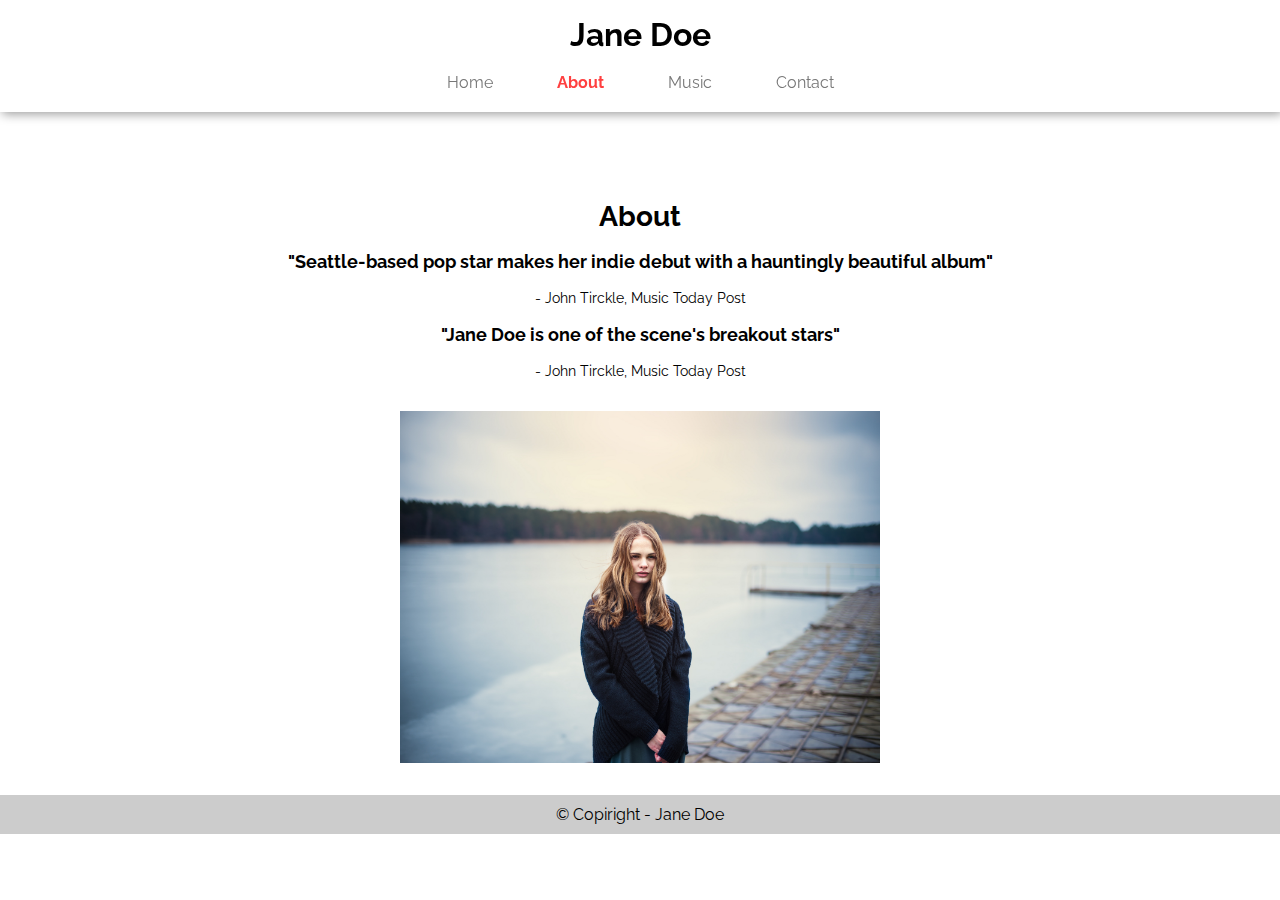
==== about.html @ a0f20730 "adicionado a pagina about" ====
<!DOCTYPE html>
<html>

<head>
  <meta charset="UTF-8">
  <title>Jane Doe | About</title>
  <link rel="stylesheet" href="./css/styles.css">
</head>

<body>
  <header>
    <h1>Jane Doe</h1>
    <nav class="menu">
      <ul>
        <li><a href="index.html">Home</a></li>
        <li><a href="about.html" class="active">About</a></li>
        <li><a href="music.html">Music</a></li>
        <li><a href="contact.html">Contact</a></li>
      </ul>
    </nav>
  </header>

  <main id="about" class="container">
    <h1 class="titulo">About</h1>
    <section class="phrases">
      <div class="phrase">
        <p>
          "Seattle-based pop star makes her indie debut with a hauntingly beautiful album"
        </p>
        <span>- John Tirckle, Music Today Post</span>
      </div>

      <div class="phrase">
        <p>
          "Jane Doe is one of the scene's breakout stars"
        </p>
        <span>- John Tirckle, Music Today Post</span>
      </div>
      <div class="img">
        <img src="./img/jane2.jpg" alt="Foto de Jane Doe ">
      </div>
    </section>
  </main>

  <footer>
    &copy; Copiright - Jane Doe
  </footer>
</body>

</html>
---- css/styles.css ----
@import url("https://fonts.googleapis.com/css2?family=Raleway:wght@400;700&display=swap");

/* RESET */
body,
header,
section,
div,
ul,
li,
a,
footer,
h1,
h2,
h3 {
  padding: 0;
  margin: 0;
}

iframe {
  margin: 0;
  padding: 0;
  display: block;
}

a {
  text-decoration: none;
}

ul {
  list-style: none;
}

.container {
  max-width: 960px;
  width: 100%;
  margin: 0 auto;
}

body {
  font-family: "Raleway", sans-serif;
  margin: 0;
  padding: 0;
}

.active {
  color: #ff4040;
  font-weight: bold;
}

.titulo {
  font-weight: bold;
  font-size: 28px;
  text-align: center;
}

/* HEADER */

header {
  text-align: center;
  width: 100%;
  position: fixed;
  padding-top: 16px;
  top: 0;
  left: 0;
  background-color: #ffffff;
  box-shadow: 2px 2px 10px 0px rgba(0, 0, 0, 0.4);
}

header ul {
  list-style: none;
}

header ul li {
  display: inline-block;
  padding: 20px 10px;
}

header ul li a {
  padding: 20px;
  text-decoration: none;
  color: #777;
  transition: color 300ms;
}

ul li a:hover {
  color: #ff4040;
}

.banner img {
  width: 100%;
  display: block;
  margin: 0 auto;
}

/* HOME CONCEPT */

section.concept {
  max-width: 960px;
  width: 100%;
  margin: 64px auto;
}

section.concept p {
  line-height: 24px;
}

/* HOME - SONGS */

section.concept .songs {
  margin: 64px auto;
  overflow: hidden;
}

section.concept .songs .draw img {
  display: block;
  float: left;
  max-width: 50%;
  width: 100%;
}

section.concept .songs .list {
  padding-top: 40px;
  font-size: 18px;
  padding-left: calc(50% + 32px);
  display: block;
  line-height: 48px;
}

span.orange {
  color: #f9a826;
  font-weight: bold;
}

footer {
  background: #ccc;
  text-align: center;
  width: 100%;
  padding: 10px 0px;
  margin: 0;
}

/* PAGE ABOUT */

main#about {
  margin-top: 200px;
}

main#about .phrases p {
  text-align: center;
  font-weight: bold;
  font-size: 18px;
}

main#about .phrases span {
  display: block;
  font-size: 14px;
  font-weight: normal;
  text-align: center;
}

main#about .img {
  margin: 32px 0;
}

main#about .img img {
  display: block;
  max-width: 480px;
  width: 100%;
  margin: 0 auto;
}
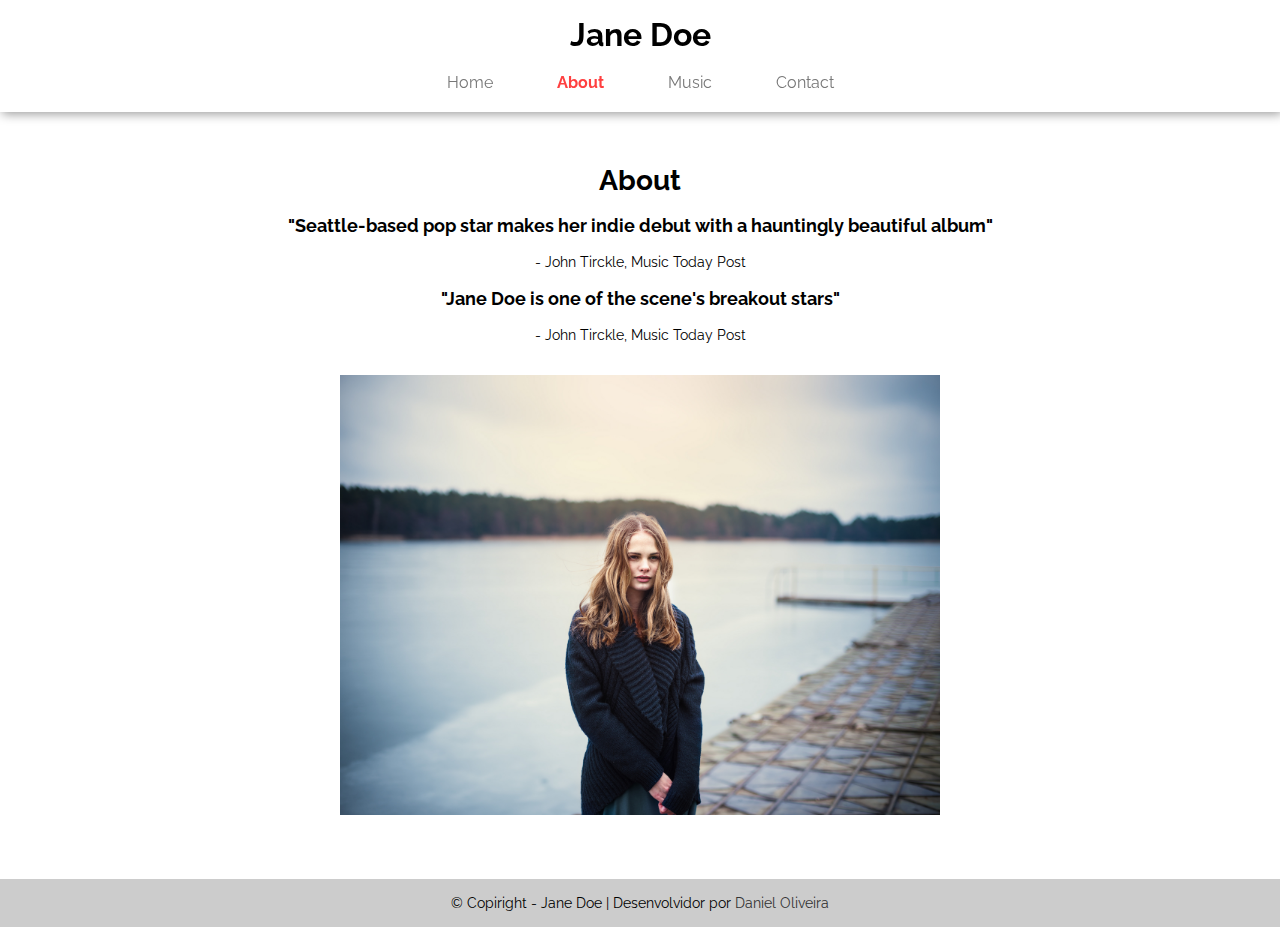
==== commit 2a6b8ab0: "projeto concluido" ====
--- a/about.html
+++ b/about.html
@@ -43,7 +43,7 @@
   </main>
 
   <footer>
-    &copy; Copiright - Jane Doe
+    &copy; Copiright - Jane Doe | Desenvolvidor por <a href="https://github.com/danielbarrosdeoliveira" target="_blank">Daniel Oliveira</a> 
   </footer>
 </body>
 
--- a/css/styles.css
+++ b/css/styles.css
@@ -11,9 +11,21 @@
 footer,
 h1,
 h2,
-h3 {
-  padding: 0;
-  margin: 0;
+h3,
+input,
+label,
+textarea,
+button {
+  padding: 0;
+  margin: 0;
+  border: none;
+  outline: none;
+  background-color: transparent;
+}
+
+:root {
+  --red: #ff4040;
+  --white: #ffffff;
 }
 
 iframe {
@@ -43,7 +55,7 @@
 }
 
 .active {
-  color: #ff4040;
+  color: var(--red);
   font-weight: bold;
 }
 
@@ -51,6 +63,24 @@
   font-weight: bold;
   font-size: 28px;
   text-align: center;
+}
+
+footer {
+  background: #ccc;
+  text-align: center;
+  width: 100%;
+  padding: 16px 0px;
+  margin: 0;
+  font-size: 14px;
+}
+
+footer a {
+  color: #333;
+  transition: 300ms;
+}
+
+footer a:hover {
+  color: var(--red);
 }
 
 /* HEADER */
@@ -62,7 +92,7 @@
   padding-top: 16px;
   top: 0;
   left: 0;
-  background-color: #ffffff;
+  background-color: var(--white);
   box-shadow: 2px 2px 10px 0px rgba(0, 0, 0, 0.4);
 }
 
@@ -83,7 +113,7 @@
 }
 
 ul li a:hover {
-  color: #ff4040;
+  color: var(--red);
 }
 
 .banner img {
@@ -131,18 +161,10 @@
   font-weight: bold;
 }
 
-footer {
-  background: #ccc;
-  text-align: center;
-  width: 100%;
-  padding: 10px 0px;
-  margin: 0;
-}
-
-/* PAGE ABOUT */
+/* ABOUT */
 
 main#about {
-  margin-top: 200px;
+  margin-top: 164px;
 }
 
 main#about .phrases p {
@@ -159,12 +181,145 @@
 }
 
 main#about .img {
-  margin: 32px 0;
+  margin: 32px 0 64px 0;
 }
 
 main#about .img img {
   display: block;
+  max-width: 600px;
+  width: 100%;
+  margin: 0 auto;
+}
+
+/* MUSIC */
+
+main#music {
+  margin: 164px auto 0 auto;
+  padding: 0;
+}
+
+main#music h1 {
+  text-align: left;
+}
+
+main#music .videos .video iframe {
+  padding: 0;
+  margin: 0;
+}
+
+main#music .videos .video ul {
+  list-style-type: disc;
+  padding-left: 32px;
+}
+
+main#music .videos .video ul li {
+  font-size: 14px;
+  line-height: 20px;
+}
+
+main#music .videos .video .style-none {
+  padding: 0;
+  margin-bottom: 64px;
+}
+
+main#music .videos .video .style-none li {
+  list-style: none;
+}
+
+/* CONTACT  */
+
+main#contact {
+  margin-top: 164px;
+}
+
+main#contact h1.titulo {
+  text-align: left;
+}
+
+main#contact .contact-form {
+  max-width: 460px;
+  width: 100%;
+  float: left;
+  margin-top: 32px;
+}
+
+main#contact form .box-input label {
+  display: block;
+  font-size: 18px;
+  margin-top: 8px;
+}
+
+main#contact form .box-input input[type="text"],
+main#contact form .box-input input[type="email"],
+main#contact form .box-input textarea {
+  width: 100%;
+  margin: 2px 0;
+  display: block;
+  font-size: 18px;
+  font-weight: normal;
+  outline: 1px solid #888;
+  border: #333;
+}
+
+main#contact form .radio {
+  margin: 16px 0;
+}
+
+main#contact form .radio input {
+  margin-top: 8px;
+}
+
+main#contact form .checkbox {
+  margin-top: 16px;
+}
+
+main#contact form input[type="submit"] {
+  margin-top: 16px;
+  background-color: var(--red);
+  font-weight: bold;
+  color: var(--white);
+  width: 120px;
+  height: 30px;
+  transition: 400ms;
+}
+
+main#contact form input[type="submit"]:hover {
+  cursor: pointer;
+  border-radius: 20px 0 20px 0;
+}
+
+main#contact section.map-address .img img {
   max-width: 480px;
   width: 100%;
-  margin: 0 auto;
-}
+  display: block;
+  margin: 32px 0 0 auto;
+}
+
+main#contact section.contact-info {
+  margin-top: 64px;
+}
+
+main#contact section.contact-info h3 {
+  margin: 8px 0;
+}
+
+main#contact section.contact-info .contacts {
+  margin-bottom: 32px;
+}
+
+main#contact section.contact-info .contact {
+  padding: 8px 0;
+}
+
+main#contact section.contact-info .contact::before {
+  content: " ";
+  margin-bottom: 16px;
+  display: block;
+  width: 100%;
+  background: #333;
+  border-top: 1px solid #aaa;
+}
+
+main#contact section.contact-info .contact ul li {
+  padding: 8px 0;
+}
